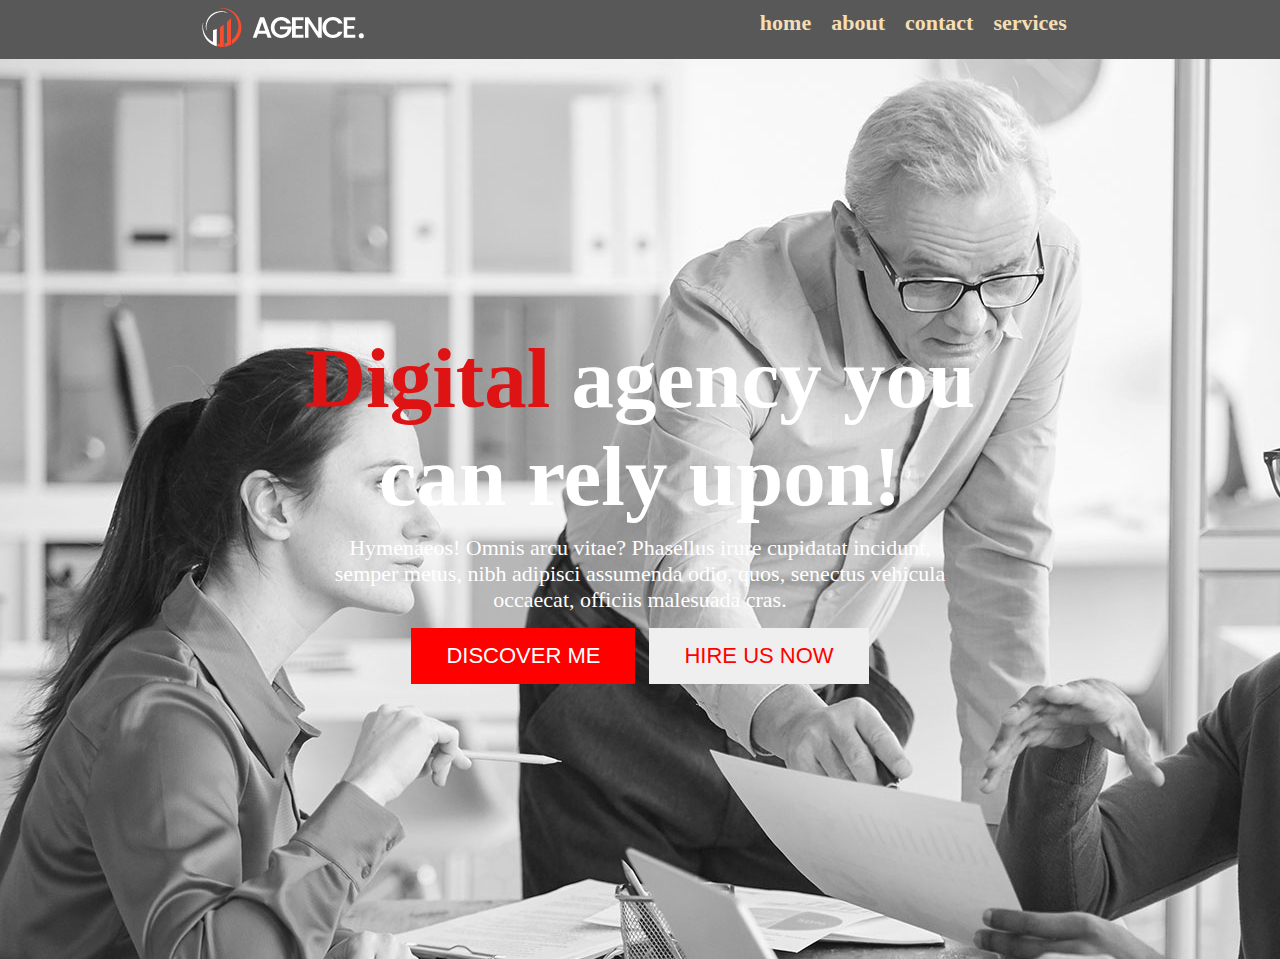
==== index.html @ b6626d49 "first commit" ====
<!DOCTYPE html>
<html lang="en">
<head>
    <meta charset="UTF-8">
    <meta http-equiv="X-UA-Compatible" content="IE=edge">
    <meta name="viewport" content="width=device-width, initial-scale=1.0">
    <title>digital</title>
    <link rel="stylesheet" href="style.css">
</head>
<body>
    <header>
        <div class="nav-container">
            <div class="logo-container">
                <img src="asset/logo/logo.png" alt="">
            </div>
            <div class="menu-container">
                <ul class="items">
                    <li class="item">home</li>
                    <li class="item">about</li>
                    <li class="item">contact</li>
                    <li class="item">services</li>
                </ul>
            </div>

        </div>
    </header>
    <div class="banner-container">
        <div class="banner-detail">
            <h1 class="taitle-banner"><span class="title-color">Digital</span> agency you <br/> can rely upon!</h1>
            <p class="descriptin">Hymenaeos! Omnis arcu vitae? Phasellus irure cupidatat incidunt, semper metus, nibh adipisci assumenda odio, quos, senectus vehicula occaecat, officiis malesuada cras.

            </p>
            <div class="buttons">
                <button class="btn-discover">DISCOVER ME</button>
                <button class="btn-hire">HIRE US NOW</button>
            </div>
        </div>
    </div>
</body>
</html>
---- style.css ----
*{
    padding: 0px;
    margin: 0px;
}

.nav-container{
    display: flex;
    padding: 5px;
    justify-content: space-around;
    background-color: #585858;
    color: wheat;
}
.items{
    display: flex;
    list-style: none;
}
.item{
    font-size: 22px;
    font-weight: bold;
 padding: 5px;
 margin-right: 10px;
}
.banner-container{
    width: 100%;
    height: 100vh;
    background-image: url("/asset/image/background.jpg");
    /* inear-gradient(rgba(0,0,0,0.4),rgba(0,0,0,0.4)); */
    background-blend-mode: overlay;
    display: flex;
    justify-content: center;
    text-align: center;
    align-items: center;
    color: white;
}
.taitle-banner{
    font-size: 85px;
    font-weight: bold;
}
.title-color{
    color: rgb(222, 19, 19);
}
.descriptin{
    font-size: 22px;
    width: 50%;
    margin: auto;
    padding: 10px;
}
.btn-discover{
    padding: 15px 35px;
    background-color: red;
    border: none;
    color: white;
    font-size: 22px;
    margin: 5px;
}
.btn-hire{
    padding: 15px 35px;
    border: none;
    font-size: 22px;
    margin: 5px;
    color: red;

}
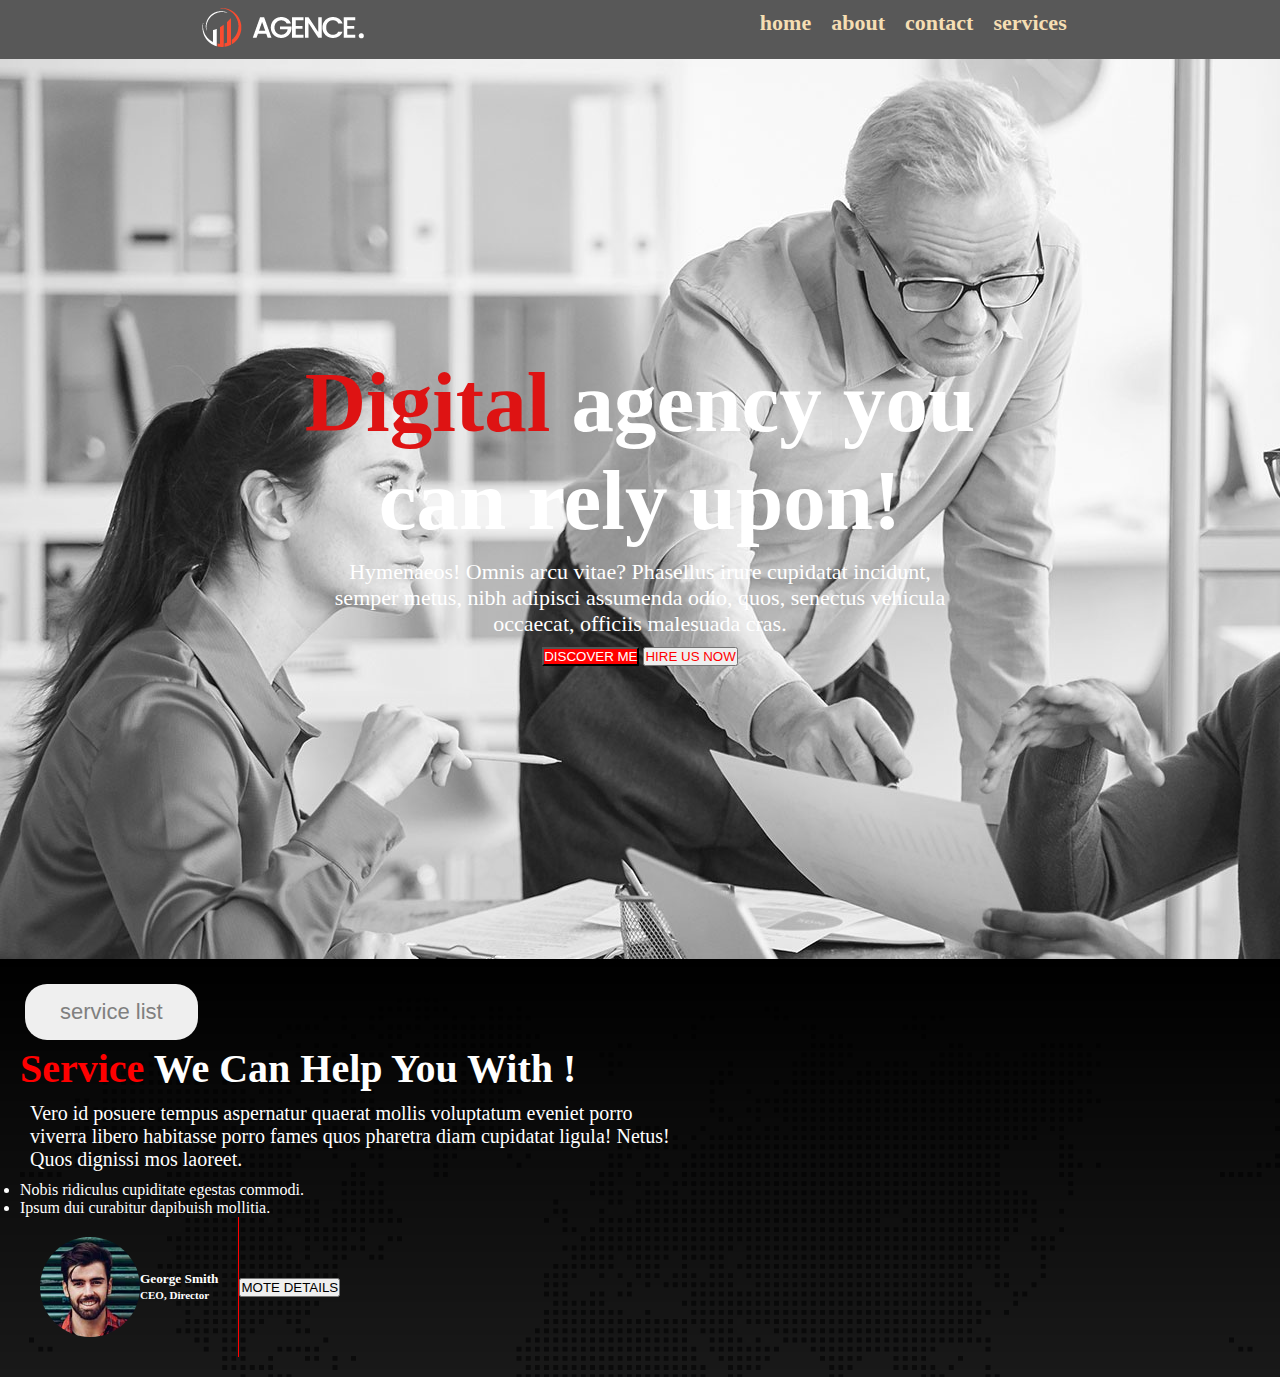
==== commit b520ee8b: "creted service" ====
--- a/index.html
+++ b/index.html
@@ -36,5 +36,28 @@
             </div>
         </div>
     </div>
+
+    <div class="service-container">
+        <div class="servise-left-container">
+            <button class="btn service-btn">service list</button>
+            <h1 class="service-title"><span class="serviv">Service</span> We Can Help You With !</h1>
+            <p class="descriv">Vero id posuere tempus aspernatur quaerat mollis voluptatum eveniet porro viverra libero habitasse porro fames quos pharetra diam cupidatat ligula! Netus! Quos dignissi mos laoreet.</p>
+            <ul>
+                <li>Nobis ridiculus cupiditate egestas commodi.</li>
+                <li>Ipsum dui curabitur dapibuish mollitia.</li>
+            </ul>
+            <div class="autor-details">
+                <div class="author-image">
+                    <img class="author-img" src="asset/image/author.jpg" alt="">
+                    <h5>George Smith <br>
+                        <small>CEO, Director</small></h5>
+                </div>
+                <div class="more-details">
+                    <button>MOTE DETAILS</button>
+                </div>
+            </div>
+        </div>
+        <div class="service-right-container"></div>
+    </div>
 </body>
 </html>--- a/style.css
+++ b/style.css
@@ -45,19 +45,67 @@
     margin: auto;
     padding: 10px;
 }
-.btn-discover{
-    padding: 15px 35px;
-    background-color: red;
-    border: none;
-    color: white;
-    font-size: 22px;
-    margin: 5px;
-}
-.btn-hire{
+.btn{
     padding: 15px 35px;
     border: none;
     font-size: 22px;
     margin: 5px;
+}
+.btn-discover{
+    
+    background-color: red;
+    
+    color: white;
+    
+}
+.btn-hire{
+
     color: red;
 
+}
+
+.service-container{
+    width: 100%;
+    height: 1oovh;
+    background-image: url("./asset/image/footer-bg.png"),linear-gradient(rgba(0,0,0,1),rgba(0,0,0,0.9));
+    background-blend-mode: overlay;
+    color: white;
+padding:20px;
+display: flex;
+justify-content:center;
+align-items:center;
+margin: 0 auto;
+}
+.service-btn{
+    color: gray;
+    border-radius: 22px;
+}
+.service-title{
+    font-size: 40px;
+    font-weight: bold;
+}
+.serviv{
+    color: red;
+}
+.descriv{
+ font-size: 20px;
+ width: 50%;
+ padding: 10px;
+
+}
+.autor-details{
+    display: flex;
+    align-items: center;
+}
+.author-image{
+    display: flex;
+    align-items: center;
+    padding: 20px;
+    border-right: 1px solid red;
+}
+
+.author-img{
+    width: 100px;
+    height: 100px;
+    border-radius: 50px;
 }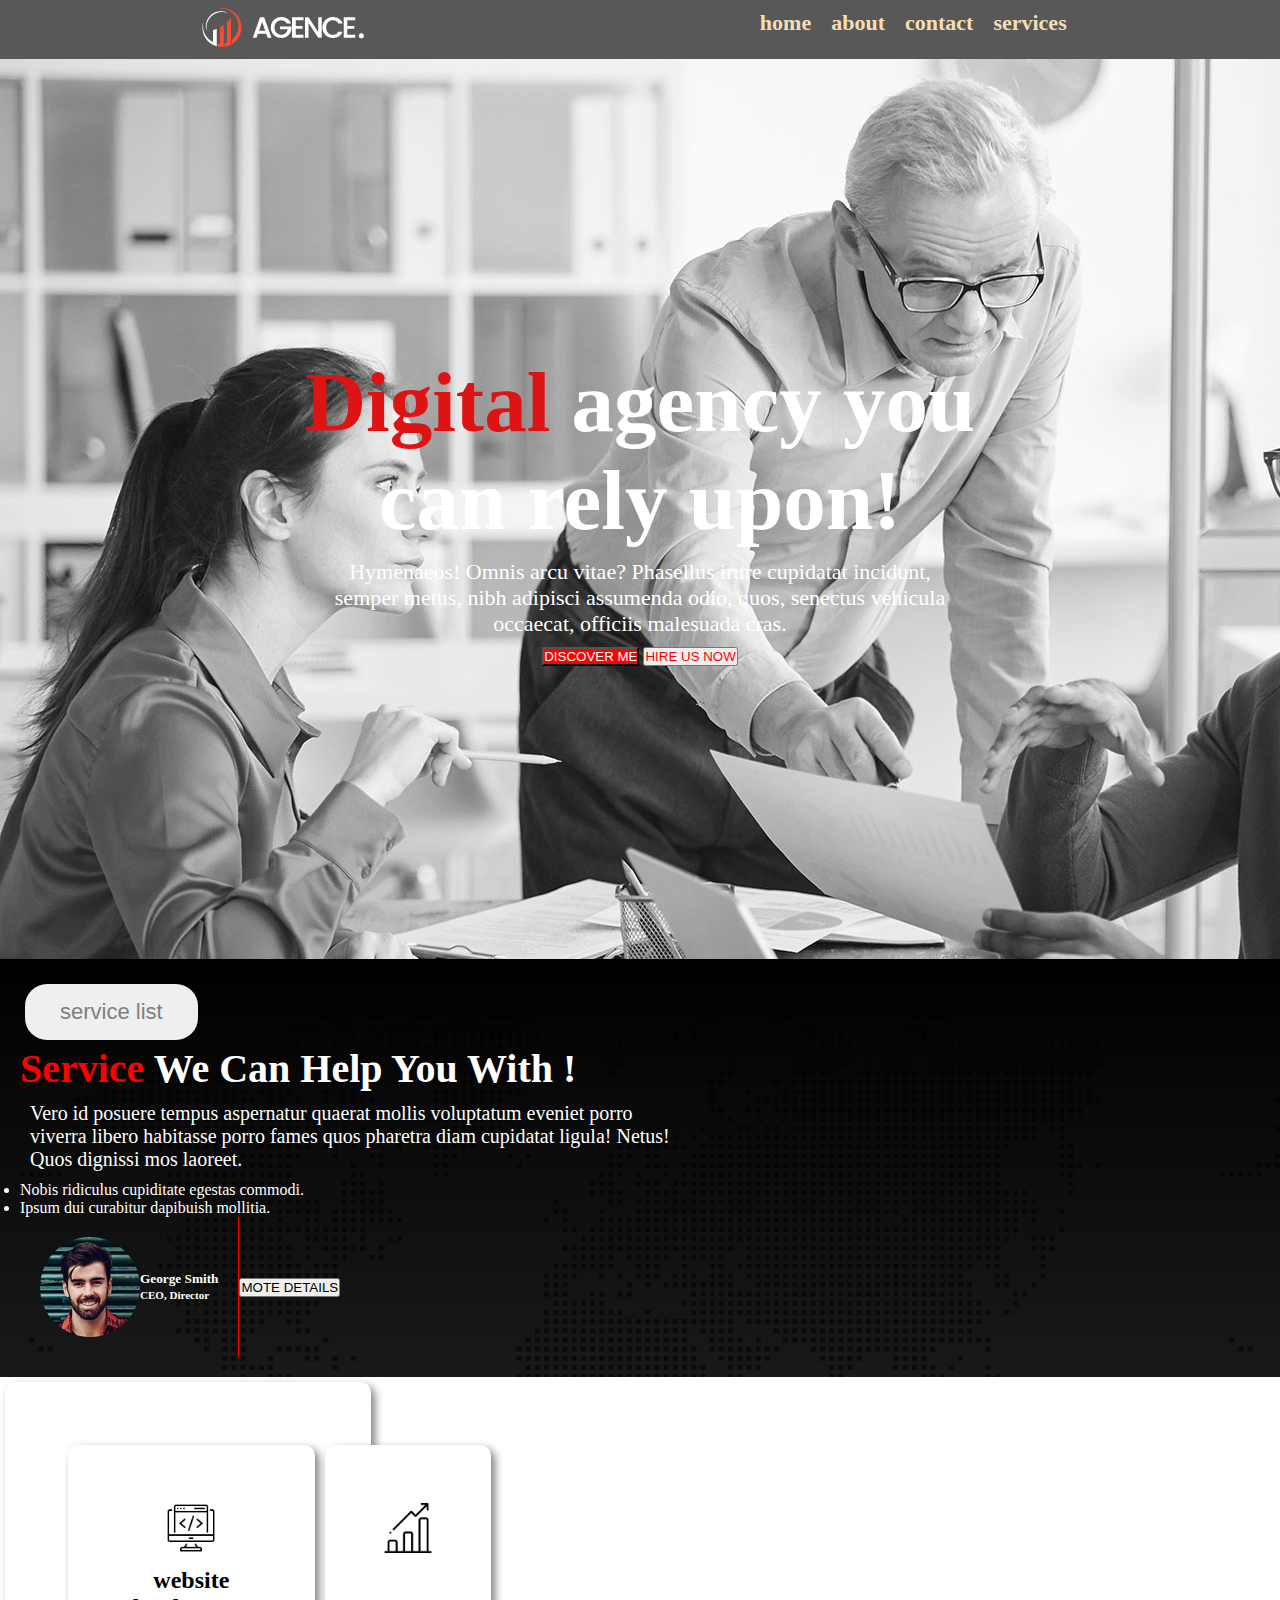
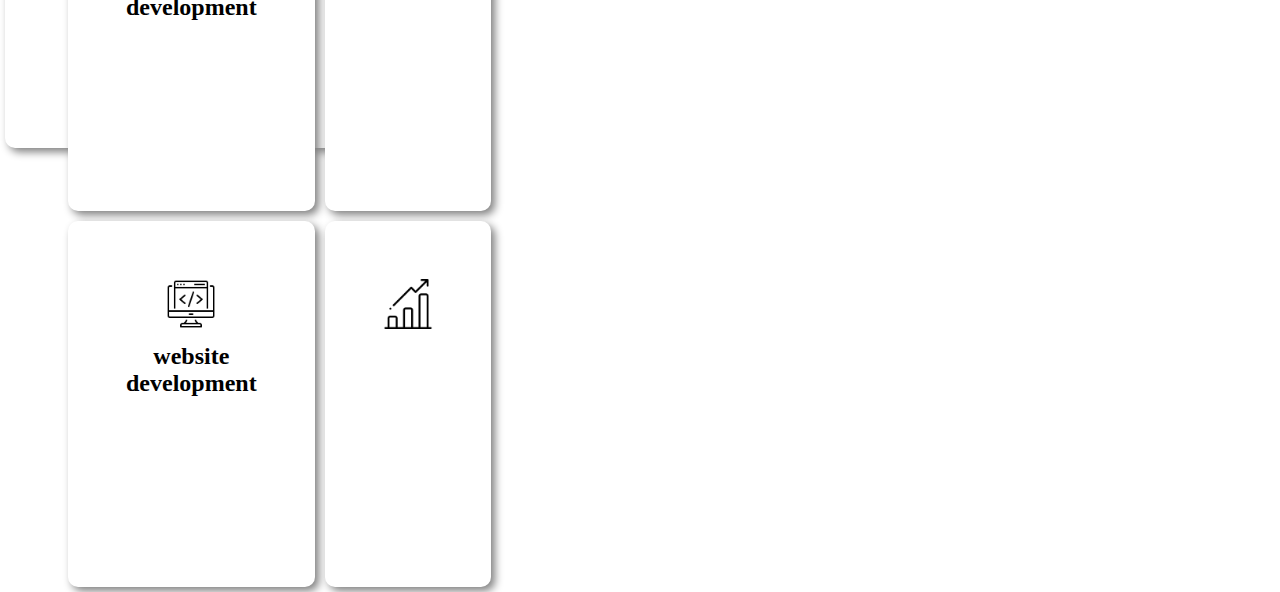
==== commit b60deb67: "seddd" ====
--- a/index.html
+++ b/index.html
@@ -59,5 +59,30 @@
         </div>
         <div class="service-right-container"></div>
     </div>
+    <div class="service">
+        <div class="service-up">
+            <div class="service">
+                <img class="service-logo" src="/asset/icons/coding.png" alt="">
+                <h2>website development</h2>
+            </div>
+            <div class="service">
+                <img class="service-logo" src="/asset/icons/bar-chart.png" alt="">
+                <h2></h2>
+            </div>
+        </div>
+        <div class="service-down">
+            <div class="service">
+                <img class="service-logo" src="/asset/icons/coding.png" alt="">
+                <h2>website development</h2>
+            </div>
+            <div class="service">
+                <img class="service-logo" src="/asset/icons/bar-chart.png" alt="">
+                <h2></h2>
+            </div>
+        </div>
+        
+
+        </div>
+    </div>
 </body>
 </html>--- a/style.css
+++ b/style.css
@@ -70,11 +70,11 @@
     background-image: url("./asset/image/footer-bg.png"),linear-gradient(rgba(0,0,0,1),rgba(0,0,0,0.9));
     background-blend-mode: overlay;
     color: white;
-padding:20px;
-display: flex;
-justify-content:center;
-align-items:center;
-margin: 0 auto;
+    padding: 20px;
+    display: flex;
+    justify-content: center;
+    justify-items: center;
+
 }
 .service-btn{
     color: gray;
@@ -97,6 +97,7 @@
     display: flex;
     align-items: center;
 }
+
 .author-image{
     display: flex;
     align-items: center;
@@ -108,4 +109,26 @@
     width: 100px;
     height: 100px;
     border-radius: 50px;
+}
+.service-up{
+    display: flex;
+}
+.service{
+    padding: 58px;
+    background-color: white;
+    box-shadow: 4px 4px 8px grey;
+    width: 250px;
+    height: 250px;
+    text-align: center;
+    color: black;
+    border-radius: 10px;
+    margin: 5px;
+
+}
+.service-logo{
+    width: 50px;
+    padding-bottom: 10px;
+}
+.service-down{
+ display: flex;
 }